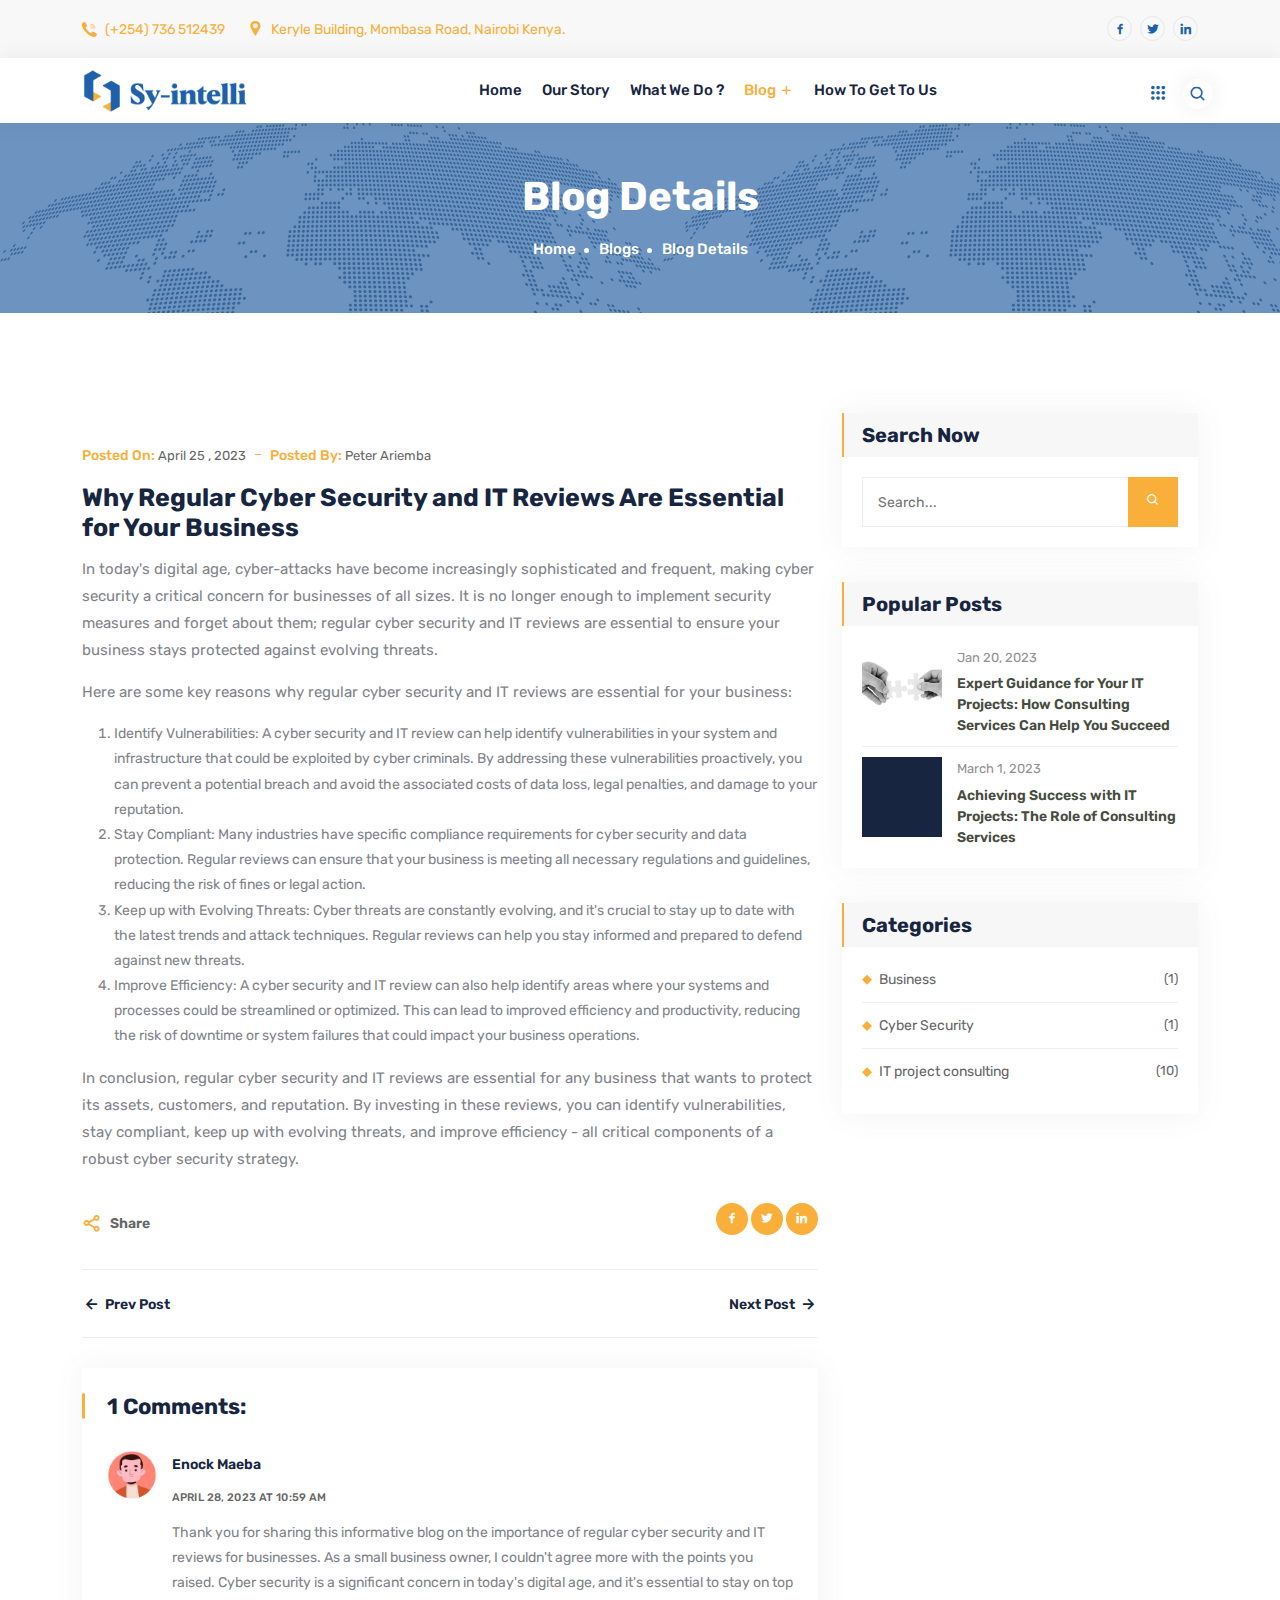
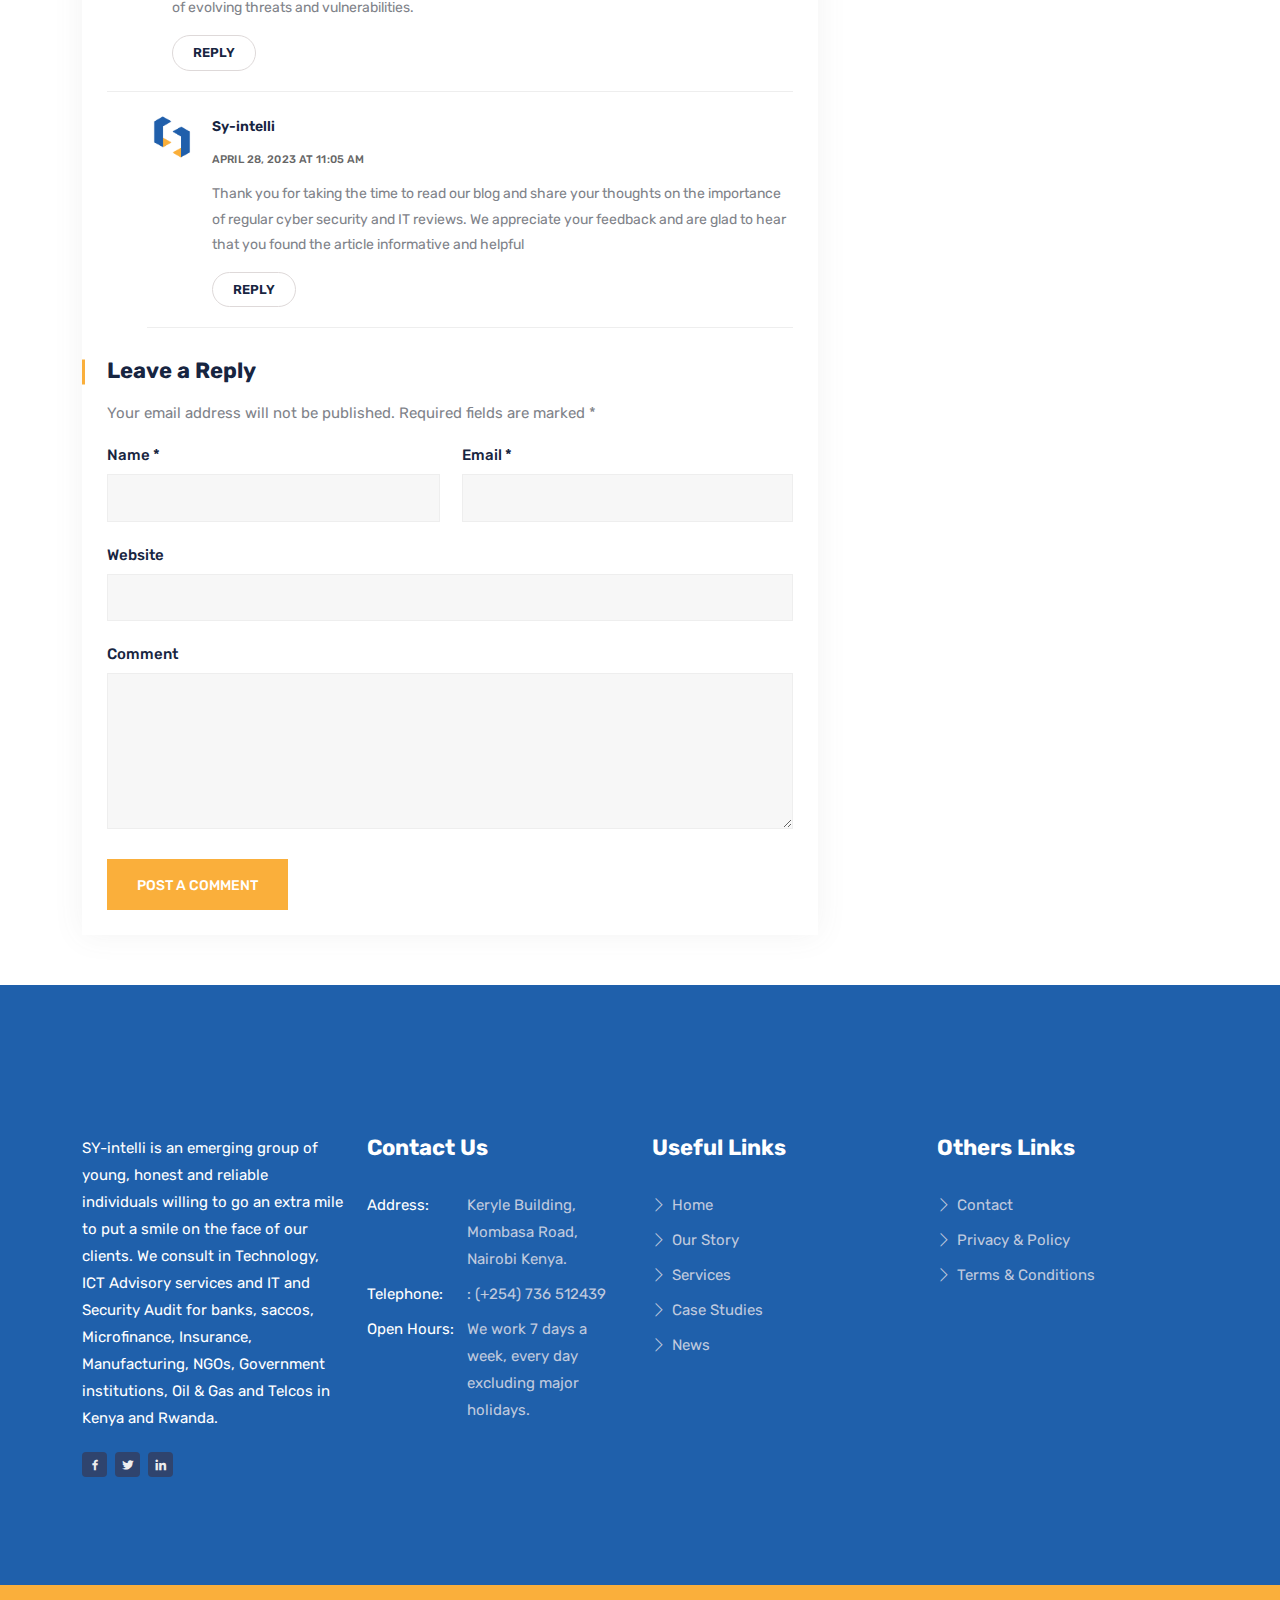
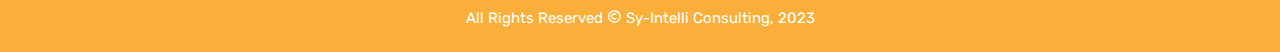
==== blog-detail.html @ fa111bf6 "blog-details" ====
<!DOCTYPE html>
<html lang="zxx">

<head>
    <!-- Required meta tags -->
    <meta charset="utf-8">
    <meta name="viewport" content="width=device-width, initial-scale=1, shrink-to-fit=no">

    <!-- Bootstrap Min CSS -->
    <link rel="stylesheet" href="css/css-bootstrap.min.css">
    <!-- Owl Theme Default Min CSS -->
    <link rel="stylesheet" href="css/css-owl.theme.default.min.css">
    <!-- Owl Carousel Min CSS -->
    <link rel="stylesheet" href="css/css-owl.carousel.min.css">
    <!-- Owl Magnific Min CSS -->
    <link rel="stylesheet" href="css/css-magnific-popup.min.css">
    <!-- Animate Min CSS -->
    <link rel="stylesheet" href="css/css-animate.min.css">
    <!-- Boxicons Min CSS -->
    <link rel="stylesheet" href="css/css-boxicons.min.css">
    <!-- Flaticon CSS -->
    <link rel="stylesheet" href="css/css-flaticon.css">
    <!-- Meanmenu Min CSS -->
    <link rel="stylesheet" href="css/css-meanmenu.min.css">
    <!-- Nice Select Min CSS -->
    <link rel="stylesheet" href="css/css-nice-select.min.css">
    <!-- Progressbar Min CSS -->
    <link rel="stylesheet" href="css/css-progressbar.min.css">
    <!-- Odometer Min CSS-->
    <link rel="stylesheet" href="css/css-odometer.min.css">
    <!-- Style CSS -->
    <link rel="stylesheet" href="css/css-style.css">
    <!-- Responsive CSS -->
    <link rel="stylesheet" href="css/css-responsive.css">

    <!-- Favicon -->
    <link rel="icon" type="image/png" href="images/Logo/Artboard 1.png">
    <!-- Title -->
    <title>Sy-intelli Services</title>
</head>

<body>
    <!-- Start Preloader Area -->
    <div class="preloader">
        <div class="lds-ripple">
            <div></div>
            <div></div>
        </div>
    </div>
    <!-- End Preloader Area -->

    <!-- Start Heder Area -->
    <header class="header-area">
        <div class="top-header-area">
            <div class="container">
                <div class="row align-items-center">
                    <div class="col-lg-6 col-md-6">
                        <ul class="header-content-left">
                            <li>
                                <a href="tel: +254 736 512439">
                                    <i class="flaticon-call"></i>
                                    (+254) 736 512439
                                </a>
                            </li>
                            <li>
                                <i class="flaticon-pin"></i>
                                Keryle Building, Mombasa Road,
                                Nairobi Kenya.
                            </li>
                        </ul>
                    </div>
                    <div class="col-lg-6 col-md-6">
                        <div class="header-content-right">
                            <div class="social-icon">
                                <ul>
                                    <li>
                                        <a href="#"><i class="bx bxl-facebook"></i></a>
                                    </li>
                                    <li>
                                        <a href="#"><i class="bx bxl-twitter"></i></a>
                                    </li>
                                    <li>
                                        <a href="https://www.linkedin.com/company/sy-intelli/about/?viewAsMember=true"><i
                                                class="bx bxl-linkedin"></i>
                                        </a>
                                    </li>
                                </ul>
                            </div>
                        </div>
                    </div>
                </div>
            </div>
        </div>
        <!-- Start Contolib Navbar Area -->
        <div class="contolib-nav-style">
            <div class="navbar-area">
                <!-- Menu For Mobile Device -->
                <div class="mobile-nav">
                    <a href="index.html" class="logo">
                        <img src="images/Logo/Logo white.png" alt="Logo">
                    </a>
                </div>
                <!-- Menu For Desktop Device -->
                <div class="main-nav">
                    <nav class="navbar navbar-expand-md navbar-light">
                        <div class="container">
                            <a class="navbar-brand" href="index.html">
                                <img src="images/Logo/SY-INTELLI-LOGO-FINAL.png" width="200"
                                    class="img-fluid img-responsive" alt="Logo">
                            </a>
                            <div class="collapse navbar-collapse mean-menu" id="navbarSupportedContent">
                                <ul class="navbar-nav m-auto">
                                    <li class="nav-item">
                                        <a href="index.html" class="nav-link">Home
                                        </a>
                                    </li>
                                    <li class="nav-item">
                                        <a href="#" class="nav-link">Our Story
                                        </a>
                                    </li>
                                    <li class="nav-item">
                                        <a href="service.html" class="nav-link">What We Do ?

                                        </a>
                                    </li>
                                    <!-- <li class="nav-item">
                                        <a href="#" class="nav-link dropdown-toggle">
                                            Case Studies
                                            <i class="bx bx-plus"></i>
                                        </a>
                                        <ul class="dropdown-menu">
                                            <li class="nav-item">
                                                <a href="#" class="nav-link">Client X</a>
                                            </li>
                                            <li class="nav-item">
                                                <a href="#" class="nav-link">Client Y</a>
                                            </li>
                                            <li class="nav-item">
                                                <a href="#" class="nav-link">Client Z</a>
                                            </li>
                                        </ul>
                                    </li> -->

                                    <li class="nav-item">
                                        <a href="#" class="nav-link active">Blog
                                            <i class="bx bx-plus"></i>
                                        </a>
                                    </li>
                                    <li class="nav-item">
                                        <a href="#" class="nav-link">How To Get To Us
                                        </a>
                                    </li>
                                </ul>
                                <!-- Start Other Option -->
                                <div class="others-option">
                                    <div class="menu-menu">
                                        <a href="#" data-bs-toggle="modal" data-bs-target="#myModal2">
                                            <i class="flaticon-menu"></i>
                                        </a>
                                    </div>
                                    <div class="search-wrap">
                                        <div class="other-option">
                                            <div class="search-box-item">
                                                <i class="search-btn bx bx-search"></i>
                                                <i class="close-btn bx bx-x"></i>
                                                <div class="search-overlay search-popup">
                                                    <div class="search-box">
                                                        <form class="search-form">
                                                            <input class="search-input" name="search"
                                                                placeholder="Search" type="text">
                                                            <button class="search-button" type="submit">
                                                                <i class="bx bx-search"></i>
                                                            </button>
                                                        </form>
                                                    </div>
                                                </div>
                                            </div>
                                        </div>
                                    </div>
                                </div>
                                <!-- End Other Option -->
                            </div>
                        </div>
                    </nav>
                </div>
            </div>
        </div>
        <!-- End Contolib Navbar Area -->
    </header>
    <!-- End Heder Area -->

    <!-- Start Sidebar Modal -->
    <div class="sidebar-modal">
        <div class="modal right fade" id="myModal2" tabindex="-1" role="dialog" aria-labelledby="myModalLabel2">
            <div class="modal-dialog" role="document">
                <div class="modal-content">
                    <div class="modal-header">
                        <button type="button" class="close" data-bs-dismiss="modal" aria-label="Close">
                            <span aria-hidden="true">
                                <i class="bx bx-x"></i>
                            </span>
                        </button>
                        <h2 class="modal-title" id="myModalLabel2">
                            <a href="index.html">
                                <img src="images/Logo/SY-INTELLI-LOGO-FINAL.png" height="50" width="170" alt="Logo">
                            </a>
                        </h2>
                    </div>
                    <div class="modal-body">
                        <div class="sidebar-modal-widget">
                            <h3 class="title">About Us</h3>
                            <p>
                                We're a dynamic team of reliable professionals dedicated to delivering
                                top-quality Technology, ICT Advisory, and IT and Security Audit services. We work with
                                clients in a variety of sectors, including banking, microfinance, insurance,
                                manufacturing, NGOs, government institutions, oil and gas, and telecommunications in
                                Kenya and Rwanda. Our services include strategic IT consulting and technology expertise.
                            </p>
                        </div>
                        <div class="sidebar-modal-widget">
                            <h3 class="title">What we do?</h3>
                            <p>We offer Cybersecurity and IT reviews, IT solutions and software, and
                                IT project consulting services to clients in various industries. Our team is committed
                                to providing innovative and reliable solutions that meet our clients' needs. We help
                                organizations protect their digital assets, optimize their IT infrastructure, and
                                enhance their overall IT capabilities.<span><a href="service.html">Read
                                        more..</a></span></p>
                        </div>
                        <div class="sidebar-modal-widget">
                            <h3 class="title">Contact Info</h3>
                            <ul class="contact-info">
                                <li>
                                    <i class="bx bx-location-plus"></i>
                                    Address
                                    <span>Keryle Building, Mombasa Road, Nairobi Kenya.</span>
                                </li>
                                <li>
                                    <i class="bx bx-envelope"></i>
                                    Email
                                    <a href="#"><span>info@sy-intelli.com</span></a>
                                </li>
                                <li>
                                    <i class="bx bxs-phone-call"></i>
                                    Phone
                                    <a href="tel:+254 736 512439">(+254) 736 512439</a>
                                </li>
                            </ul>
                        </div>
                        <div class="sidebar-modal-widget">
                            <h3 class="title">Connect With Us</h3>
                            <ul class="social-list">
                                <li>
                                    <a href="#">
                                        <i class="bx bxl-twitter"></i>
                                    </a>
                                </li>
                                <li>
                                    <a href="#">
                                        <i class="bx bxl-facebook"></i>
                                    </a>
                                </li>
                                <li>
                                    <a href="#">
                                        <i class="bx bxl-linkedin"></i>
                                    </a>
                                </li>
                            </ul>
                        </div>
                    </div>
                </div>
            </div>
        </div>
    </div>
    <!-- End Sidebar Modal -->

    <!-- Start Page Title Area -->
    <div class="page-title-area bg-6">
        <div class="container">
            <div class="page-title-content">
                <h2>Blog Details</h2>
                <ul>
                    <li>
                        <a href="index.html">
                            Home
                        </a>
                    </li>
                    <li>
                        <a href="blog.html">
                            Blogs
                        </a>
                    </li>
                    <li>Blog Details</li>
                </ul>
            </div>
        </div>
    </div>
    <!-- End Page Title Area -->

    <!-- Start News Details Area -->
    <section class="news-details-area ptb-100">
        <div class="container">
            <div class="row">
                <div class="col-lg-8 col-md-12">
                    <div class="blog-details-desc">
                        <div class="article-content">
                            <div class="entry-meta">
                                <ul>
                                    <li><span>Posted On:</span> <a href="#">April 25 , 2023</a></li>
                                    <li><span>Posted By:</span> <a href="#">Peter Ariemba</a></li>
                                </ul>
                            </div>

                            <h3>Why Regular Cyber Security and IT Reviews Are Essential for Your Business</h3>

                            <p>
                                In today's digital age, cyber-attacks have become increasingly sophisticated and
                                frequent, making cyber security a critical concern for businesses of all sizes. It is no
                                longer enough to implement security measures and forget about them; regular cyber
                                security and IT reviews are essential to ensure your business stays protected against
                                evolving threats.
                            </p>

                            <p>
                                Here are some key reasons why regular cyber security and IT reviews are essential for
                                your business:
                            </p>

                            <ol>
                                <li>
                                    Identify Vulnerabilities: A cyber security and IT review can help identify
                                    vulnerabilities in your system and infrastructure that could be exploited by cyber
                                    criminals. By addressing these vulnerabilities proactively, you can prevent a
                                    potential breach and avoid the associated costs of data loss, legal penalties, and
                                    damage to your reputation.
                                </li>
                                <li>
                                    Stay Compliant: Many industries have specific compliance requirements for cyber
                                    security and data protection. Regular reviews can ensure that your business is
                                    meeting all necessary regulations and guidelines, reducing the risk of fines or
                                    legal action.
                                </li>
                                <li>
                                    Keep up with Evolving Threats: Cyber threats are constantly evolving, and it's
                                    crucial to stay up to date with the latest trends and attack techniques. Regular
                                    reviews can help you stay informed and prepared to defend against new threats.
                                </li>
                                <li>
                                    Improve Efficiency: A cyber security and IT review can also help identify areas
                                    where your systems and processes could be streamlined or optimized. This can lead to
                                    improved efficiency and productivity, reducing the risk of downtime or system
                                    failures that could impact your business operations.
                                </li>
                            </ol>

                            <p>
                                In conclusion, regular cyber security and IT reviews are essential for any business that
                                wants to protect its assets, customers, and reputation. By investing in these reviews,
                                you can identify vulnerabilities, stay compliant, keep up with evolving threats, and
                                improve efficiency - all critical components of a robust cyber security strategy.
                            </p>
                        </div>

                        <div class="article-footer">
                            <div class="article-tags">
                                <span><i class="bx bx-share-alt"></i></span>

                                <a href="#">Share</a>
                            </div>

                            <div class="article-share">
                                <ul class="social">
                                    <li>
                                        <a href="#" target="_blank">
                                            <i class="bx bxl-facebook"></i>
                                        </a>
                                    </li>
                                    <li>
                                        <a href="#" target="_blank">
                                            <i class="bx bxl-twitter"></i>
                                        </a>
                                    </li>
                                    <li>
                                        <a href="#" target="_blank">
                                            <i class="bx bxl-linkedin"></i>
                                        </a>
                                    </li>
                                </ul>
                            </div>
                        </div>

                        <div class="post-navigation">
                            <div class="navigation-links">
                                <div class="nav-previous">
                                    <a href="#"><i class="bx bx-left-arrow-alt"></i> Prev Post</a>
                                </div>

                                <div class="nav-next">
                                    <a href="#">Next Post <i class="bx bx-right-arrow-alt"></i></a>
                                </div>
                            </div>
                        </div>

                        <div class="comments-area">
                            <h3 class="comments-title">1 Comments:</h3>

                            <ol class="comment-list">
                                <li class="comment">
                                    <div class="comment-body">
                                        <footer class="comment-meta">
                                            <div class="comment-author vcard">
                                                <img src="images/avator/man.png" class="avatar" alt="image">
                                                <b class="fn">Enock Maeba</b>
                                                <span class="says">says:</span>
                                            </div>

                                            <div class="comment-metadata">
                                                <a href="#">
                                                    <span>April 28, 2023 at 10:59 am</span>
                                                </a>
                                            </div>
                                        </footer>

                                        <div class="comment-content">
                                            <p>Thank you for sharing this informative blog on the importance of regular
                                                cyber security and IT reviews for businesses. As a small business owner,
                                                I couldn't agree more with the points you raised. Cyber security is a
                                                significant concern in today's digital age, and it's essential to stay
                                                on top of evolving threats and vulnerabilities.</p>
                                        </div>

                                        <div class="reply">
                                            <a href="#" class="comment-reply-link">Reply</a>
                                        </div>
                                    </div>

                                    <ol class="children">
                                        <li class="comment">
                                            <div class="comment-body">
                                                <footer class="comment-meta">
                                                    <div class="comment-author vcard">
                                                        <img src="images/Logo/Artboard 1.png" class="avatar"
                                                            alt="image">
                                                        <b class="fn">Sy-intelli</b>
                                                        <span class="says">says:</span>
                                                    </div>

                                                    <div class="comment-metadata">
                                                        <a href="#">
                                                            <span>April 28, 2023 at 11:05 am</span>
                                                        </a>
                                                    </div>
                                                </footer>

                                                <div class="comment-content">
                                                    <p>
                                                        Thank you for taking the time to read our blog and share your
                                                        thoughts on the importance of regular cyber security and IT
                                                        reviews. We appreciate your feedback and are glad to hear that
                                                        you found the article informative and helpful
                                                    </p>
                                                </div>

                                                <div class="reply">
                                                    <a href="#" class="comment-reply-link">Reply</a>
                                                </div>
                                            </div>
                                        </li>
                                    </ol>
                                </li>
                            </ol>

                            <div class="comment-respond">
                                <h3 class="comment-reply-title">Leave a Reply</h3>

                                <form class="comment-form">
                                    <p class="comment-notes">
                                        <span id="email-notes">Your email address will not be published.</span>
                                        Required fields are marked
                                        <span class="required">*</span>
                                    </p>
                                    <p class="comment-form-author">
                                        <label>Name <span class="required">*</span></label>
                                        <input type="text" id="author" name="author" required="required">
                                    </p>
                                    <p class="comment-form-email">
                                        <label>Email <span class="required">*</span></label>
                                        <input type="email" id="email" name="email" required="required">
                                    </p>
                                    <p class="comment-form-url">
                                        <label>Website</label>
                                        <input type="url" id="url" name="url">
                                    </p>
                                    <p class="comment-form-comment">
                                        <label>Comment</label>
                                        <textarea name="comment" id="comment" cols="45" rows="5" maxlength="65525"
                                            required="required"></textarea>
                                    </p>
                                    <p class="form-submit">
                                        <input type="submit" name="submit" id="submit" class="submit"
                                            value="Post A Comment">
                                    </p>
                                </form>
                            </div>
                        </div>
                    </div>
                </div>

                <div class="col-lg-4 col-md-12">
                    <aside class="widget-area" id="secondary">
                        <div class="widget widget_search">
                            <h3 class="widget-title">Search Now</h3>
                            <div class="post-wrap">
                                <form class="search-form">
                                    <label>
                                        <span class="screen-reader-text">Search for:</span>
                                        <input type="search" class="search-field" placeholder="Search...">
                                    </label>
                                    <button type="submit"><i class="bx bx-search"></i></button>
                                </form>
                            </div>
                        </div>

                        <section class="widget widget-peru-posts-thumb">
                            <h3 class="widget-title">Popular Posts</h3>
                            <div class="post-wrap">
                                <article class="item">
                                    <a href="#" class="thumb">
                                        <span class="fullimage cover bg1" role="img"></span>
                                    </a>
                                    <div class="info">
                                        <time datetime="2020-06-30">Jan 20, 2023</time>
                                        <h4 class="title usmall">
                                            <a href="#">
                                                Expert Guidance for Your IT Projects: How Consulting Services Can Help
                                                You Succeed
                                            </a>
                                        </h4>
                                    </div>
                                    <div class="clear"></div>
                                </article>

                                <article class="item">
                                    <a href="#" class="thumb">
                                        <span class="fullimage cover bg2" role="img"></span>
                                    </a>
                                    <div class="info">
                                        <time datetime="2020-06-30">March 1, 2023</time>
                                        <h4 class="title usmall">
                                            <a href="#">
                                                Achieving Success with IT Projects: The Role of Consulting Services
                                            </a>
                                        </h4>
                                    </div>
                                    <div class="clear"></div>
                                </article>
                            </div>
                        </section>
                        <section class="widget widget_categories">
                            <h3 class="widget-title">Categories</h3>
                            <div class="post-wrap">
                                <ul>
                                    <li>
                                        <a href="#">Business <span>(1)</span></a>
                                    </li>
                                    <li>
                                        <a href="#">Cyber Security <span>(1)</span></a>
                                    </li>
                                    <li>
                                        <a href="#"> IT project consulting <span>(10)</span></a>
                                    </li>
                                </ul>
                            </div>
                        </section>
                    </aside>
                </div>
            </div>
        </div>
    </section>
    <!-- End News Details Area -->
    <!-- Start Footer Top Area -->
    <footer class="footer-top-area pt-150 mt-minus-50 pb-70">
        <div class="container">
            <div class="row">
                <div class="col-lg-3 col-md-6">
                    <div class="single-widget">
                        <p>
                            SY-intelli is an emerging group of young, honest and reliable individuals willing
                            to go an extra mile to put a smile on the face of our clients. We consult in Technology, ICT
                            Advisory services and IT and Security Audit for banks, saccos, Microfinance, Insurance,
                            Manufacturing, NGOs, Government institutions, Oil & Gas and Telcos in Kenya and Rwanda.
                        </p>
                        <div class="social-area">
                            <ul>
                                <li>
                                    <a href="#"><i class="bx bxl-facebook"></i></a>
                                </li>
                                <li>
                                    <a href="#"><i class="bx bxl-twitter"></i></a>
                                </li>
                                <li>
                                    <a href="#"><i class="bx bxl-linkedin"></i></a>
                                </li>
                            </ul>
                        </div>
                    </div>
                </div>
                <div class="col-lg-3 col-md-6">
                    <div class="single-widget address">
                        <h3>Contact Us</h3>
                        <ul>
                            <li>
                                <span>Address:</span> Keryle Building, Mombasa Road,
                                Nairobi Kenya.
                            </li>
                            <li>
                                <a href="tel:Phone:+254 736 512439"><span>Telephone:</span> : (+254) 736 512439</a>
                            </li>
                            <li class="mb">
                                <span>Open Hours:</span> We work 7 days a week, every day excluding major holidays.
                            </li>
                        </ul>
                    </div>
                </div>
                <div class="col-lg-3 col-md-6">
                    <div class="single-widget">
                        <h3>Useful Links</h3>
                        <ul>
                            <li>
                                <a href="index.html">
                                    <i class="flaticon-right-chevron"></i>
                                    Home
                                </a>
                            </li>
                            <li>
                                <a href="#">
                                    <i class="flaticon-right-chevron"></i>
                                    Our Story
                                </a>
                            </li>
                            <li>
                                <a href="service.html">
                                    <i class="flaticon-right-chevron"></i>
                                    Services
                                </a>
                            </li>
                            <li>
                                <a href="#">
                                    <i class="flaticon-right-chevron"></i>
                                    Case Studies
                                </a>
                            </li>
                            <li>
                                <a href="#">
                                    <i class="flaticon-right-chevron"></i>
                                    News
                                </a>
                            </li>
                        </ul>
                    </div>
                </div>
                <div class="col-lg-3 col-md-6">
                    <div class="single-widget">
                        <h3>Others Links</h3>
                        <ul>
                            <li>
                                <a href="contact.html">
                                    <i class="flaticon-right-chevron"></i>
                                    Contact
                                </a>
                            </li>
                            <li>
                                <a href="privacy-policy.html">
                                    <i class="flaticon-right-chevron"></i>
                                    Privacy &amp; Policy
                                </a>
                            </li>
                            <li>
                                <a href="terms-conditions.html">
                                    <i class="flaticon-right-chevron"></i>
                                    Terms &amp; Conditions
                                </a>
                            </li>
                        </ul>
                    </div>
                </div>
            </div>
        </div>
    </footer>
    <!-- End Footer Top Area -->

    <!-- Start Footer Bottom Area -->
    <footer class="footer-bottom-area footer-bottom-electronics-area">
        <div class="container">
            <div class="copy-right">
                <p>
                    All rights Reserved <i class="bx bx-copyright"></i> Sy-Intelli Consulting, 2023
                </p>
            </div>
        </div>
    </footer>
    <!-- End Footer Bottom Area -->

    <!-- Start Go Top Area -->
    <div class="go-top">
        <i class="bx bx-chevrons-up"></i>
        <i class="bx bx-chevrons-up"></i>
    </div>
    <!-- End Go Top Area -->


    <!-- Jquery Min JS -->
    <script data-cfasync="false" src="js/cloudflare-static-email-decode.min.js"></script>
    <script src="js/js-jquery.min.js"></script>
    <!-- Bootstrap Bundle Min JS -->
    <script src="js/js-bootstrap.bundle.min.js"></script>
    <!-- Meanmenu Min JS -->
    <script src="js/js-meanmenu.min.js"></script>
    <!-- Wow Min JS -->
    <script src="js/js-wow.min.js"></script>
    <!-- Owl Carousel Min JS -->
    <script src="js/js-owl.carousel.min.js"></script>
    <!-- Carousel Thumbs Min JS -->
    <script src="js/js-carousel-thumbs.min.js"></script>
    <!-- Owl Magnific Min JS -->
    <script src="js/js-magnific-popup.min.js"></script>
    <!-- Nice Select Min JS -->
    <script src="js/js-nice-select.min.js"></script>
    <!-- Jarallax Min JS -->
    <script src="js/js-jarallax.min.js"></script>
    <!-- Mixitup Min JS -->
    <script src="js/js-mixitup.min.js"></script>
    <!-- Appear Min JS -->
    <script src="js/js-appear.min.js"></script>
    <!-- Odometer Min JS -->
    <script src="js/js-odometer.min.js"></script>
    <!-- Progressbar Min JS -->
    <script src="js/js-progressbar.min.js"></script>
    <!-- Form Ajaxchimp Min JS -->
    <script src="js/js-ajaxchimp.min.js"></script>
    <!-- Form Validator Min JS -->
    <script src="js/js-form-validator.min.js"></script>
    <!-- Contact JS -->
    <script src="js/js-contact-form-script.js"></script>
    <!-- Custom JS -->
    <script src="js/js-custom.js"></script>
</body>

</html>
---- css/css-flaticon.css ----
/*
  	Flaticon icon font: Flaticon
  	Creation date: 14/03/2020 09:33
  	*/

@font-face {
  font-family: "Flaticon";
  src: url("../fonts/fonts-Flaticon.eot");
  src: url("../fonts/fonts-Flaticon.eot?#iefix") format("embedded-opentype"),
       url("../fonts/fonts-Flaticon.woff2") format("woff2"),
       url("../fonts/fonts-Flaticon.woff") format("woff"),
       url("../fonts/fonts-Flaticon.ttf") format("truetype"),
       url("../../assets/fonts/Flaticon.svg#Flaticon") format("svg");
  font-weight: normal;
  font-style: normal;
}

@media screen and (-webkit-min-device-pixel-ratio:0) {
  @font-face {
    font-family: "Flaticon";
    src: url("../../assets/fonts/Flaticon.svg#Flaticon") format("svg");
  }
}

[class^="flaticon-"]:before, [class*=" flaticon-"]:before,
[class^="flaticon-"]:after, [class*=" flaticon-"]:after {   
  font-family: Flaticon;
  font-style: normal;
}

.flaticon-expand:before { content: "\f100"; }
.flaticon-tick:before { content: "\f101"; }
.flaticon-quote:before { content: "\f102"; }
.flaticon-right-arrow:before { content: "\f103"; }
.flaticon-right-chevron:before { content: "\f104"; }
.flaticon-left-arrow:before { content: "\f105"; }
.flaticon-left-chevron:before { content: "\f106"; }
.flaticon-left-quotes-sign:before { content: "\f107"; }
.flaticon-maps-and-flags:before { content: "\f108"; }
.flaticon-checked:before { content: "\f109"; }
.flaticon-checked-1:before { content: "\f10a"; }
.flaticon-play-button:before { content: "\f10b"; }
.flaticon-appointment:before { content: "\f10c"; }
.flaticon-right:before { content: "\f10d"; }
.flaticon-back:before { content: "\f10e"; }
.flaticon-up-arrow:before { content: "\f10f"; }
.flaticon-shopping-cart:before { content: "\f110"; }
.flaticon-call-1:before { content: "\f111"; }
.flaticon-user:before { content: "\f112"; }
.flaticon-location:before { content: "\f113"; }
.flaticon-menu:before { content: "\f114"; }
.flaticon-suitcase:before { content: "\f115"; }
.flaticon-research:before { content: "\f116"; }
.flaticon-backpack:before { content: "\f117"; }
.flaticon-luggage:before { content: "\f118"; }
.flaticon-up:before { content: "\f119"; }
.flaticon-startup:before { content: "\f11a"; }
.flaticon-team:before { content: "\f11b"; }
.flaticon-promotion:before { content: "\f11c"; }
.flaticon-shipped:before { content: "\f11d"; }
.flaticon-tools:before { content: "\f11e"; }
.flaticon-support:before { content: "\f11f"; }
.flaticon-interview:before { content: "\f120"; }
.flaticon-manager:before { content: "\f121"; }
.flaticon-quality:before { content: "\f122"; }
.flaticon-pin:before { content: "\f123"; }
.flaticon-email:before { content: "\f124"; }
.flaticon-call:before { content: "\f125"; }
.flaticon-telephone:before { content: "\f126"; }
.flaticon-plus:before { content: "\f127"; }
.flaticon-remove:before { content: "\f128"; }
.flaticon-caution:before { content: "\f129"; }
.flaticon-stockholder:before { content: "\f12a"; }
.flaticon-study:before { content: "\f12b"; }
.flaticon-skills:before { content: "\f12c"; }
.flaticon-tools-1:before { content: "\f12d"; }
.flaticon-businessman:before { content: "\f12e"; }
.flaticon-pay-day:before { content: "\f12f"; }
.flaticon-seo-and-web:before { content: "\f130"; }
.flaticon-presentation:before { content: "\f131"; }
.flaticon-add-reminder:before { content: "\f132"; }
.flaticon-send:before { content: "\f133"; }
.flaticon-idea:before { content: "\f134"; }
.flaticon-clock:before { content: "\f135"; }
.flaticon-wallet:before { content: "\f136"; }
.flaticon-planning:before { content: "\f137"; }
.flaticon-customer:before { content: "\f138"; }
.flaticon-checkmark:before { content: "\f139"; }
.flaticon-idea-1:before { content: "\f13a"; }
.flaticon-clerk:before { content: "\f13b"; }
.flaticon-group:before { content: "\f13c"; }
.flaticon-team-1:before { content: "\f13d"; }
.flaticon-share:before { content: "\f13e"; }
.flaticon-progress:before { content: "\f13f"; }
.flaticon-energy:before { content: "\f140"; }
.flaticon-market:before { content: "\f141"; }
.flaticon-mall:before { content: "\f142"; }
.flaticon-portfolio:before { content: "\f143"; }
.flaticon-umbrella:before { content: "\f144"; }
.flaticon-goal:before { content: "\f145"; }
.flaticon-worker:before { content: "\f146"; }
.flaticon-domain:before { content: "\f147"; }
---- css/css-progressbar.min.css ----
.position{float:left;margin:100px 20px}.progress-bar{position:relative;height:90px;width:90px}.progress-bar div{position:absolute;height:90px;width:90px;border-radius:50%}.progress-bar div span{position:absolute;font-family:'Roboto',sans-serif;font-size:20px;line-height:77px;height:unset;width:unset;left:0;top:0;right:0;bottom:0;text-align:center;border-radius:50%;background-color:white;margin:8px;font-weight:700}.progress-bar .background{background-color:#323232}.progress-bar .rotate{clip:rect(0 45px 90px 0);background-color:#323232}.progress-bar .left{clip:rect(0 45px 90px 0);opacity:1;background-color:#323232}.progress-bar .right{clip:rect(0 45px 90px 0);transform:rotate(180deg);opacity:0;background-color:#323232}@keyframes toggle{0%{opacity:0}100%{opacity:1}}
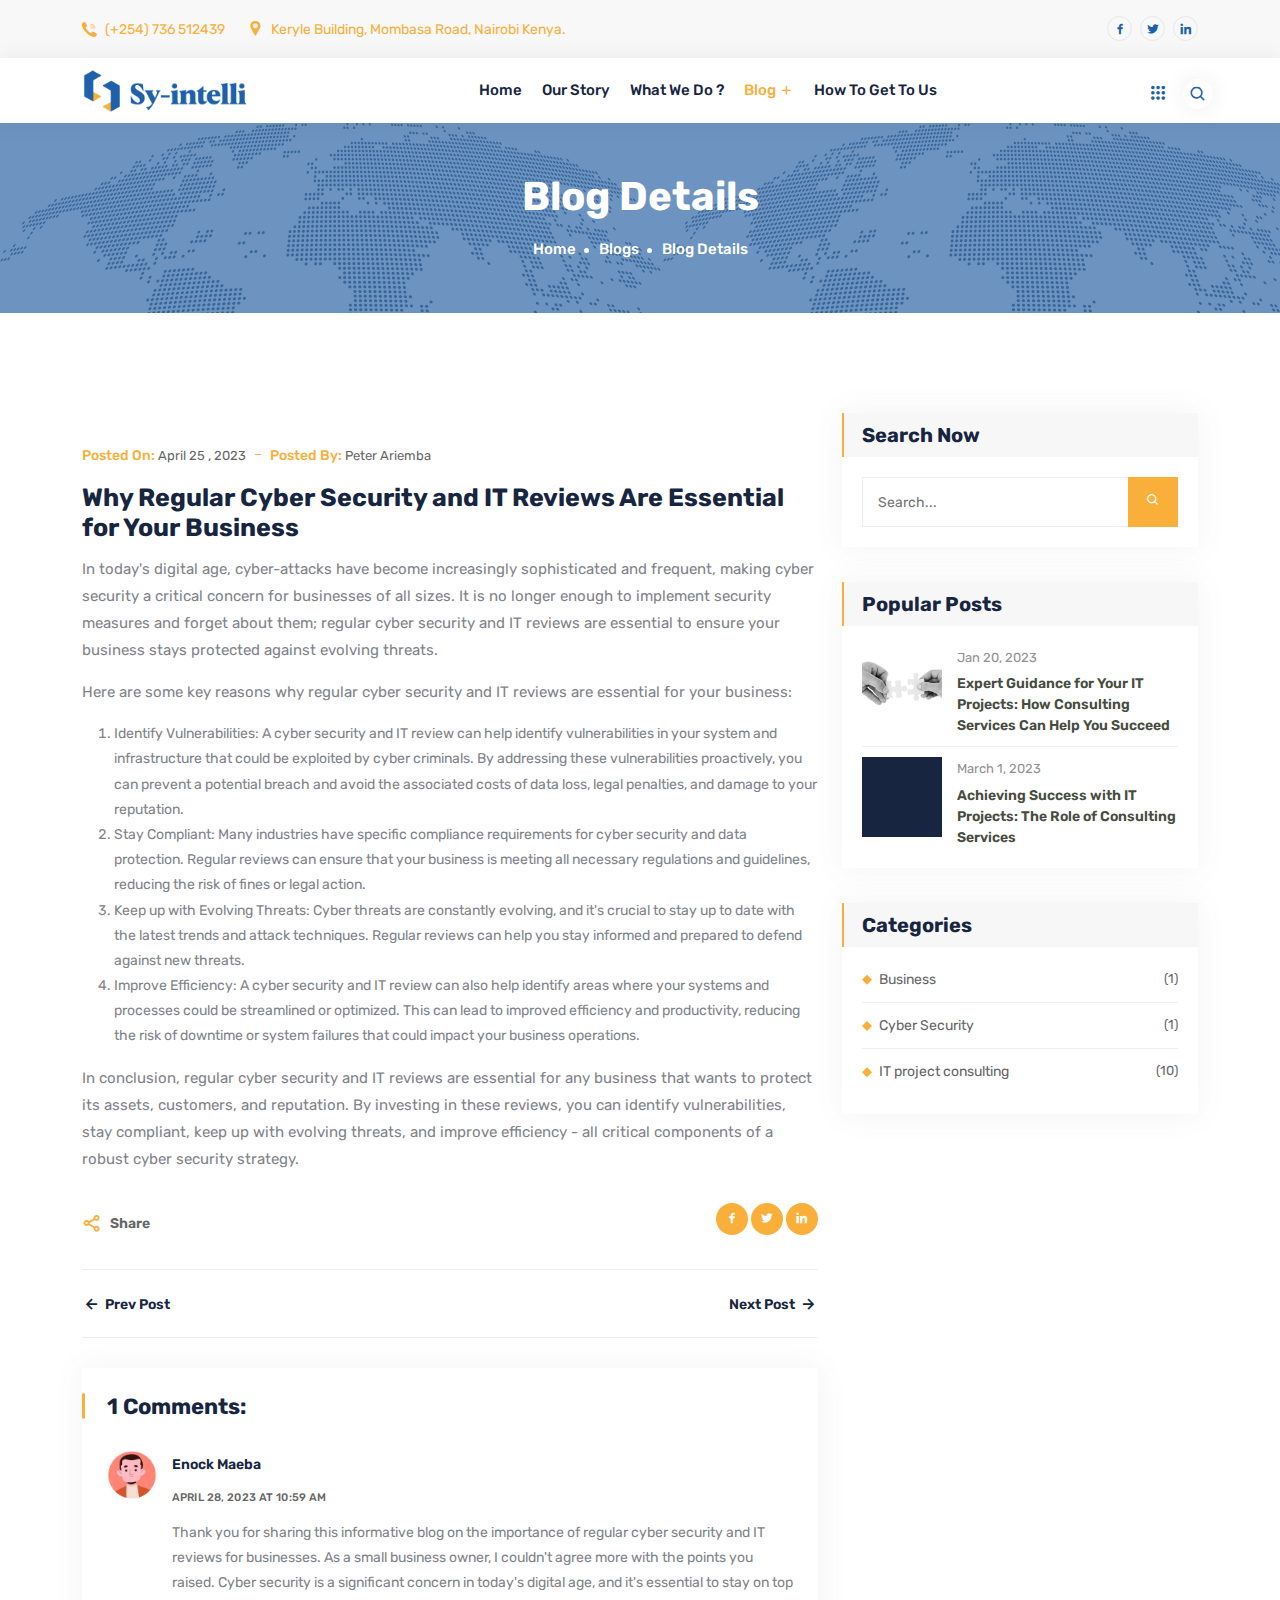
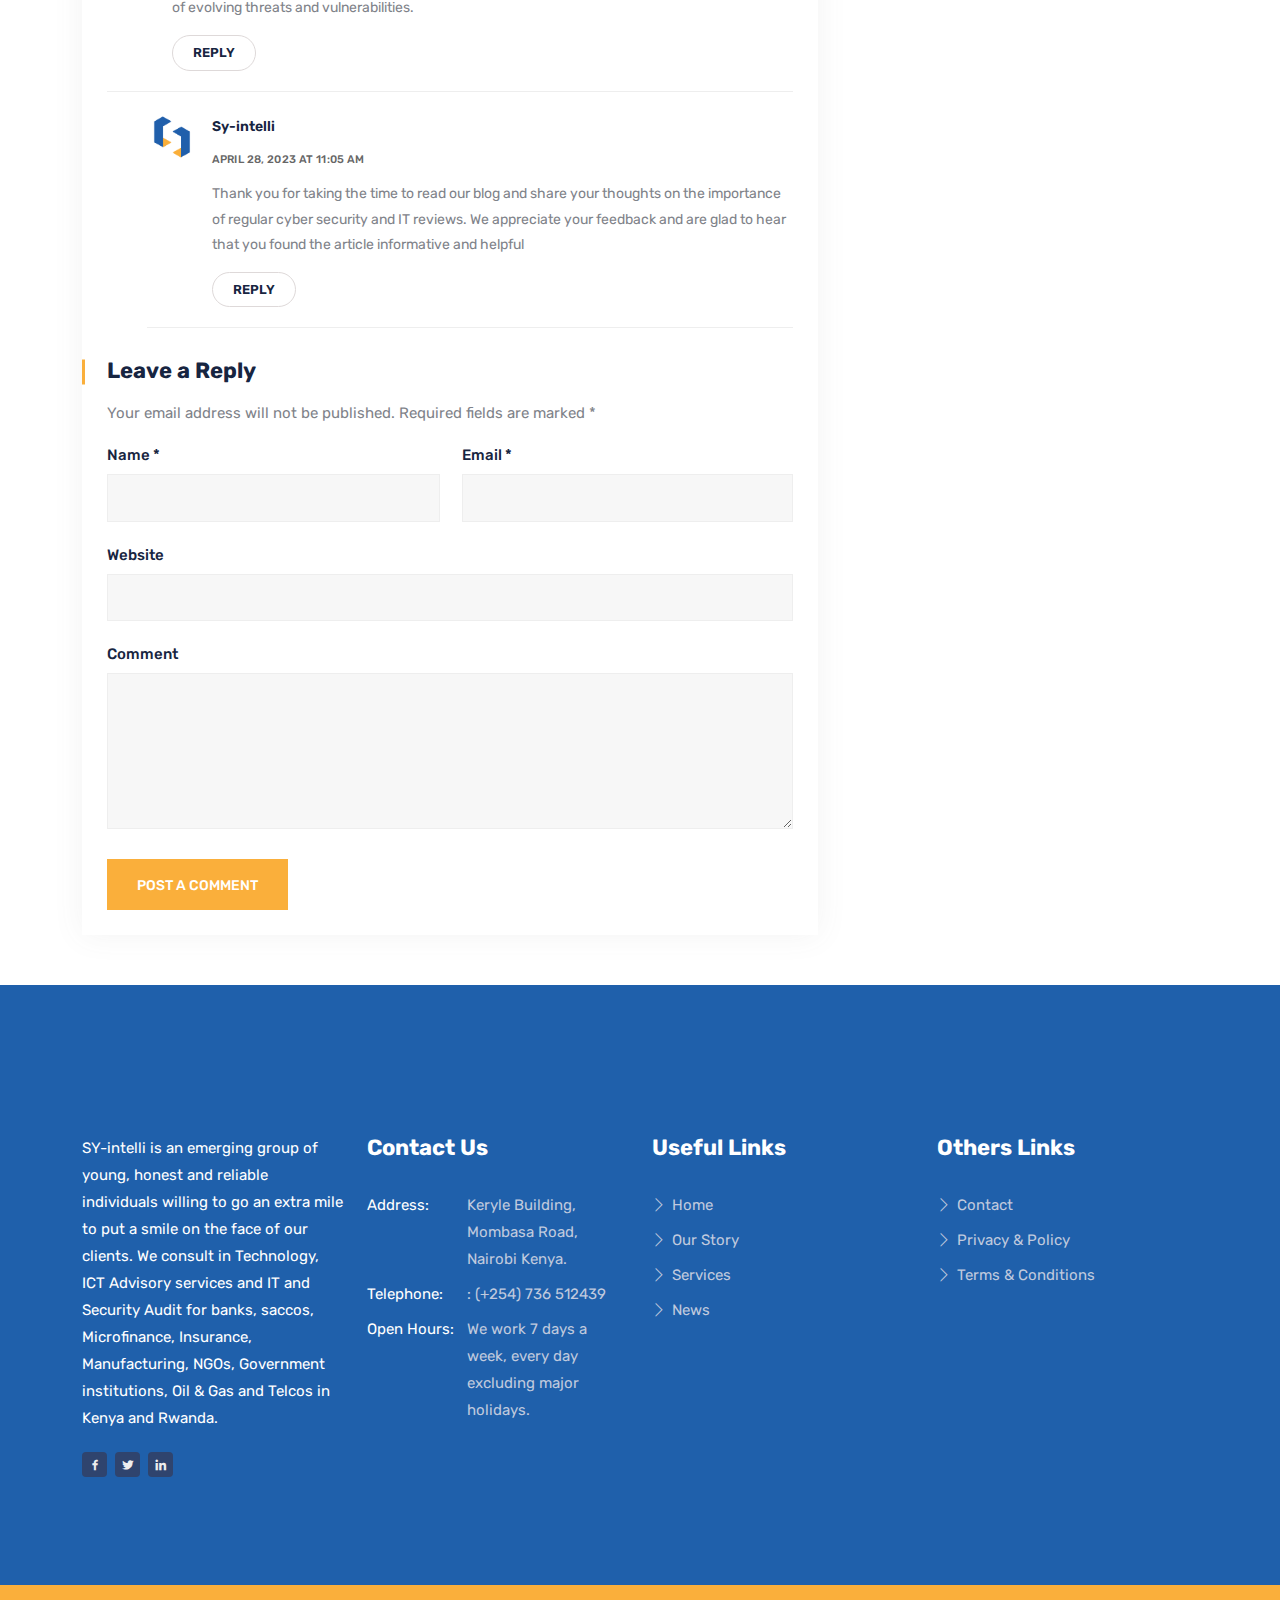
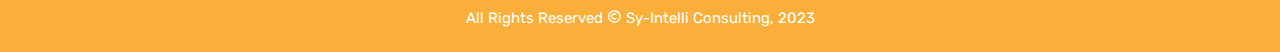
==== commit 61b18258: "complete design" ====
--- a/blog-detail.html
+++ b/blog-detail.html
@@ -115,7 +115,7 @@
                                         </a>
                                     </li>
                                     <li class="nav-item">
-                                        <a href="#" class="nav-link">Our Story
+                                        <a href="about.html" class="nav-link">Our Story
                                         </a>
                                     </li>
                                     <li class="nav-item">
@@ -142,12 +142,12 @@
                                     </li> -->
 
                                     <li class="nav-item">
-                                        <a href="#" class="nav-link active">Blog
+                                        <a href="blog.html" class="nav-link active">Blog
                                             <i class="bx bx-plus"></i>
                                         </a>
                                     </li>
                                     <li class="nav-item">
-                                        <a href="#" class="nav-link">How To Get To Us
+                                        <a href="contact.html" class="nav-link">How To Get To Us
                                         </a>
                                     </li>
                                 </ul>
@@ -632,7 +632,7 @@
                                 </a>
                             </li>
                             <li>
-                                <a href="#">
+                                <a href="about.html">
                                     <i class="flaticon-right-chevron"></i>
                                     Our Story
                                 </a>
@@ -644,13 +644,7 @@
                                 </a>
                             </li>
                             <li>
-                                <a href="#">
-                                    <i class="flaticon-right-chevron"></i>
-                                    Case Studies
-                                </a>
-                            </li>
-                            <li>
-                                <a href="#">
+                                <a href="blog.html">
                                     <i class="flaticon-right-chevron"></i>
                                     News
                                 </a>
@@ -669,13 +663,13 @@
                                 </a>
                             </li>
                             <li>
-                                <a href="privacy-policy.html">
+                                <a href="#">
                                     <i class="flaticon-right-chevron"></i>
                                     Privacy &amp; Policy
                                 </a>
                             </li>
                             <li>
-                                <a href="terms-conditions.html">
+                                <a href="#">
                                     <i class="flaticon-right-chevron"></i>
                                     Terms &amp; Conditions
                                 </a>
--- a/css/css-style.css
+++ b/css/css-style.css
@@ -519,10 +519,10 @@
     linear,
     right top,
     left top,
-    from(#1a28a8),
-    to(#03cdf4)
+    from(#1f60ab),
+    to(#faaf3b)
   );
-  background-image: linear-gradient(to left, #1a28a8 0%, #03cdf4 100%);
+  background-image: linear-gradient(to left, #1f60ab 0%, #faaf3b 100%);
 }
 
 .default-btn::before {
@@ -549,10 +549,10 @@
     linear,
     right top,
     left top,
-    from(#1a28a8),
-    to(#03cdf4)
+    from(#1f60ab),
+    to(#faaf3b)
   );
-  background-image: linear-gradient(to left, #1a28a8 0%, #03cdf4 100%);
+  background-image: linear-gradient(to left, #1f60ab 0%, #faaf3b 100%);
   z-index: -1;
   -webkit-transition: all 0.5s;
   transition: all 0.5s;
@@ -685,10 +685,10 @@
     linear,
     right top,
     left top,
-    from(#1a28a8),
-    to(#03cdf4)
+    from(#1f60ab),
+    to(#faaf3b)
   );
-  background-image: linear-gradient(to left, #1a28a8 0%, #03cdf4 100%);
+  background-image: linear-gradient(to left, #1f60ab 0%, #faaf3b 100%);
   -webkit-background-clip: text;
   -webkit-text-fill-color: transparent;
   font-weight: 600;
@@ -4314,7 +4314,7 @@
 }
 
 .more-customers-wrap .more-customers-img {
-  background-image: url(../images/home-two-more-customers-img.jpg);
+  background-image: url(../images/slider/like-5438624_1920.jpg);
   background-position: center center;
   background-repeat: no-repeat;
   background-size: cover;
@@ -5726,10 +5726,10 @@
     linear,
     right top,
     left top,
-    from(#1a28a8),
-    to(#03cdf4)
+    from(#1f60ab),
+    to(#faaf3b)
   );
-  background-image: linear-gradient(to left, #1a28a8 0%, #03cdf4 100%);
+  background-image: linear-gradient(to left, #1f60ab 0%, #faaf3b 100%);
   z-index: -1;
   -webkit-transition: all 0.5s;
   transition: all 0.5s;
@@ -5746,10 +5746,10 @@
     linear,
     right top,
     left top,
-    from(#1a28a8),
-    to(#03cdf4)
+    from(#1f60ab),
+    to(#faaf3b)
   );
-  background-image: linear-gradient(to left, #1a28a8 0%, #03cdf4 100%);
+  background-image: linear-gradient(to left, #1f60ab 0%, #faaf3b 100%);
   -webkit-background-clip: text;
   -webkit-text-fill-color: transparent;
   font-size: 30px;
@@ -5798,7 +5798,7 @@
 }
 
 .single-featured-services:hover .opportunity-content .default-btn {
-  color: #03cdf4;
+  color: #faaf3b;
 }
 
 .single-featured-services:hover .opportunity-content .default-btn::before {
@@ -5935,10 +5935,10 @@
     linear,
     right top,
     left top,
-    from(#1a28a8),
-    to(#03cdf4)
+    from(#1f60ab),
+    to(#faaf3b)
   );
-  background-image: linear-gradient(to left, #1a28a8 0%, #03cdf4 100%);
+  background-image: linear-gradient(to left, #1f60ab 0%, #faaf3b 100%);
   -webkit-background-clip: text;
   -webkit-text-fill-color: transparent;
   position: absolute;
@@ -6054,10 +6054,10 @@
     linear,
     right top,
     left top,
-    from(#1a28a8),
-    to(#03cdf4)
+    from(#1f60ab),
+    to(#faaf3b)
   );
-  background-image: linear-gradient(to left, #1a28a8 0%, #03cdf4 100%);
+  background-image: linear-gradient(to left, #1f60ab 0%, #faaf3b 100%);
   -webkit-background-clip: text;
   -webkit-text-fill-color: transparent;
   margin-bottom: 20px;
@@ -6169,10 +6169,10 @@
     linear,
     right top,
     left top,
-    from(#1a28a8),
-    to(#03cdf4)
+    from(#1f60ab),
+    to(#faaf3b)
   );
-  background-image: linear-gradient(to left, #1a28a8 0%, #03cdf4 100%);
+  background-image: linear-gradient(to left, #1f60ab 0%, #faaf3b 100%);
   text-align: left;
   display: inline-block;
   padding: 20px 30px;
@@ -6215,16 +6215,16 @@
     linear,
     right top,
     left top,
-    from(#1a28a8),
-    to(#03cdf4)
+    from(#1f60ab),
+    to(#faaf3b)
   );
-  background-image: linear-gradient(to left, #1a28a8 0%, #03cdf4 100%);
+  background-image: linear-gradient(to left, #1f60ab 0%, #faaf3b 100%);
   -webkit-background-clip: text;
   -webkit-text-fill-color: transparent;
 }
 
 .company-us-area-three .company-img {
-  background-image: url(../images/hone-three-what-do-img.jpg);
+  background-image: url(../images/award-2.png);
 }
 
 /*
